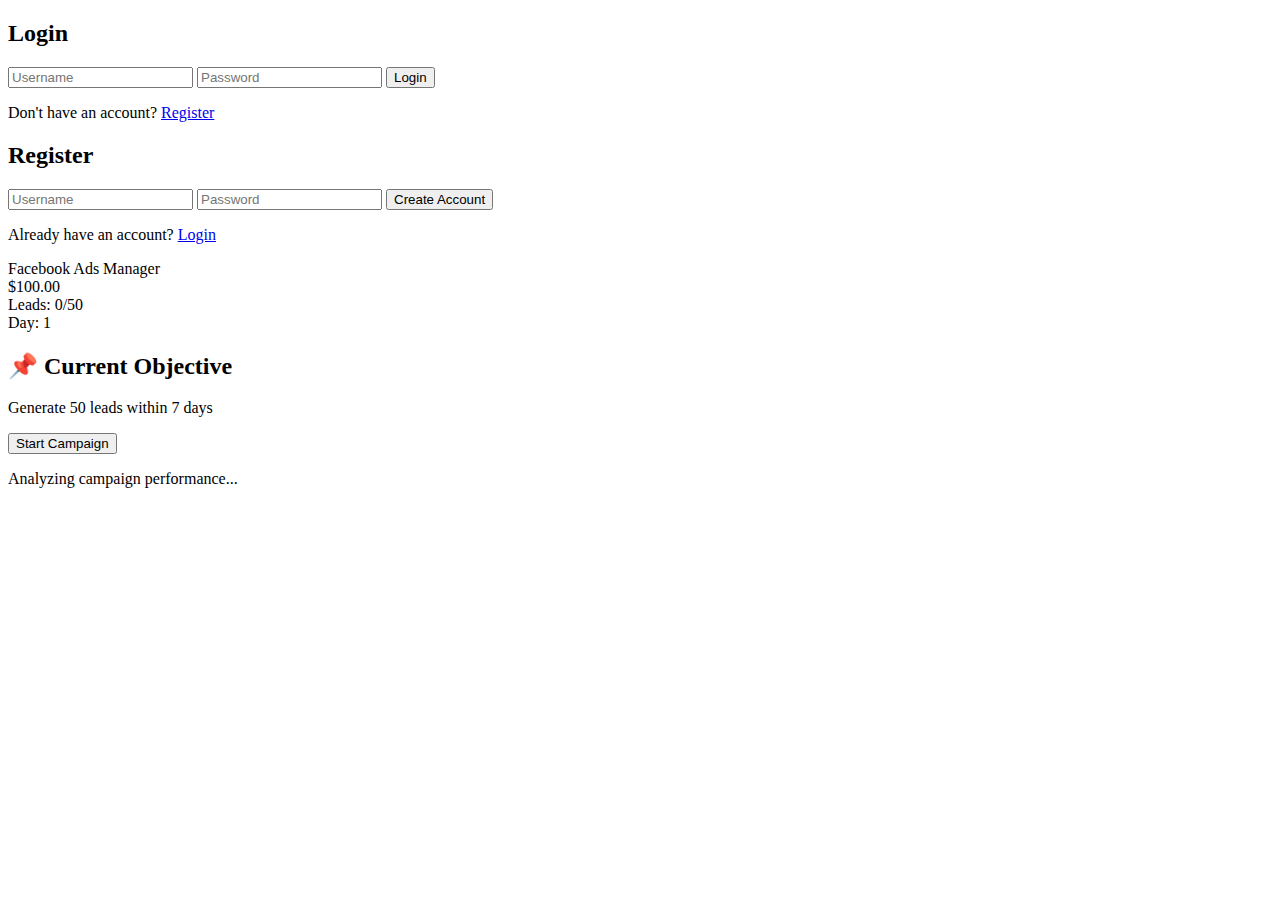
==== index.html @ 1d4dc569 "Create index.html" ====
<!DOCTYPE html>
<html lang="en">
<head>
    <meta charset="UTF-8">
    <meta name="viewport" content="width=device-width, initial-scale=1.0">
    <title>Facebook Ads Simulator</title>
    <link rel="stylesheet" href="auth.css">
    <link rel="stylesheet" href="game.css">
</head>
<body>
    <!-- Auth Container -->
    <div id="auth-container" class="active">
        <div class="auth-form active" id="login-form">
            <h2>Login</h2>
            <input type="text" id="login-username" placeholder="Username">
            <input type="password" id="login-password" placeholder="Password">
            <button onclick="login()">Login</button>
            <p>Don't have an account? <a href="#" onclick="showRegister()">Register</a></p>
        </div>

        <div class="auth-form" id="register-form">
            <h2>Register</h2>
            <input type="text" id="register-username" placeholder="Username">
            <input type="password" id="register-password" placeholder="Password">
            <button onclick="register()">Create Account</button>
            <p>Already have an account? <a href="#" onclick="showLogin()">Login</a></p>
        </div>
    </div>

    <!-- Game Container -->
    <div class="game-container">
        <div class="header">
            <div class="fb-logo">Facebook Ads Manager</div>
            <div class="status-bar">
                <div class="status-item">
                    <div class="progress-bar">
                        <div class="progress-fill" id="budget-progress"></div>
                    </div>
                    <span>$<span id="current-budget">100.00</span></span>
                </div>
                <div class="status-item">
                    <div class="progress-bar">
                        <div class="progress-fill" id="leads-progress"></div>
                    </div>
                    <span>Leads: <span id="current-leads">0</span>/50</span>
                </div>
                <div class="status-item">Day: <span id="current-day">1</span></div>
            </div>
        </div>

        <!-- Game Screens -->
        <div id="task-screen" class="screen active">
            <div class="task-card">
                <h2>📌 Current Objective</h2>
                <p id="current-task">Generate 50 leads within 7 days</p>
                <button class="fb-button" onclick="startGame()">Start Campaign</button>
            </div>
        </div>

        <div id="campaign-screen" class="screen">
            <div class="campaign-flow"></div>
        </div>

        <div id="results-screen" class="screen">
            <div class="results-card">
                <div class="loading-animation" id="results-loader">
                    <div class="loader"></div>
                    <p>Analyzing campaign performance...</p>
                </div>
                <div class="results-content" style="display: none;">
                    <h2>Campaign Results</h2>
                    <div class="metrics-grid"></div>
                    <div class="feedback-message"></div>
                    <button class="fb-button" onclick="continueCampaign()">Next Campaign</button>
                </div>
            </div>
        </div>
    </div>

    <script src="auth.js"></script>
    <script src="game.js"></script>
</body>
</html>
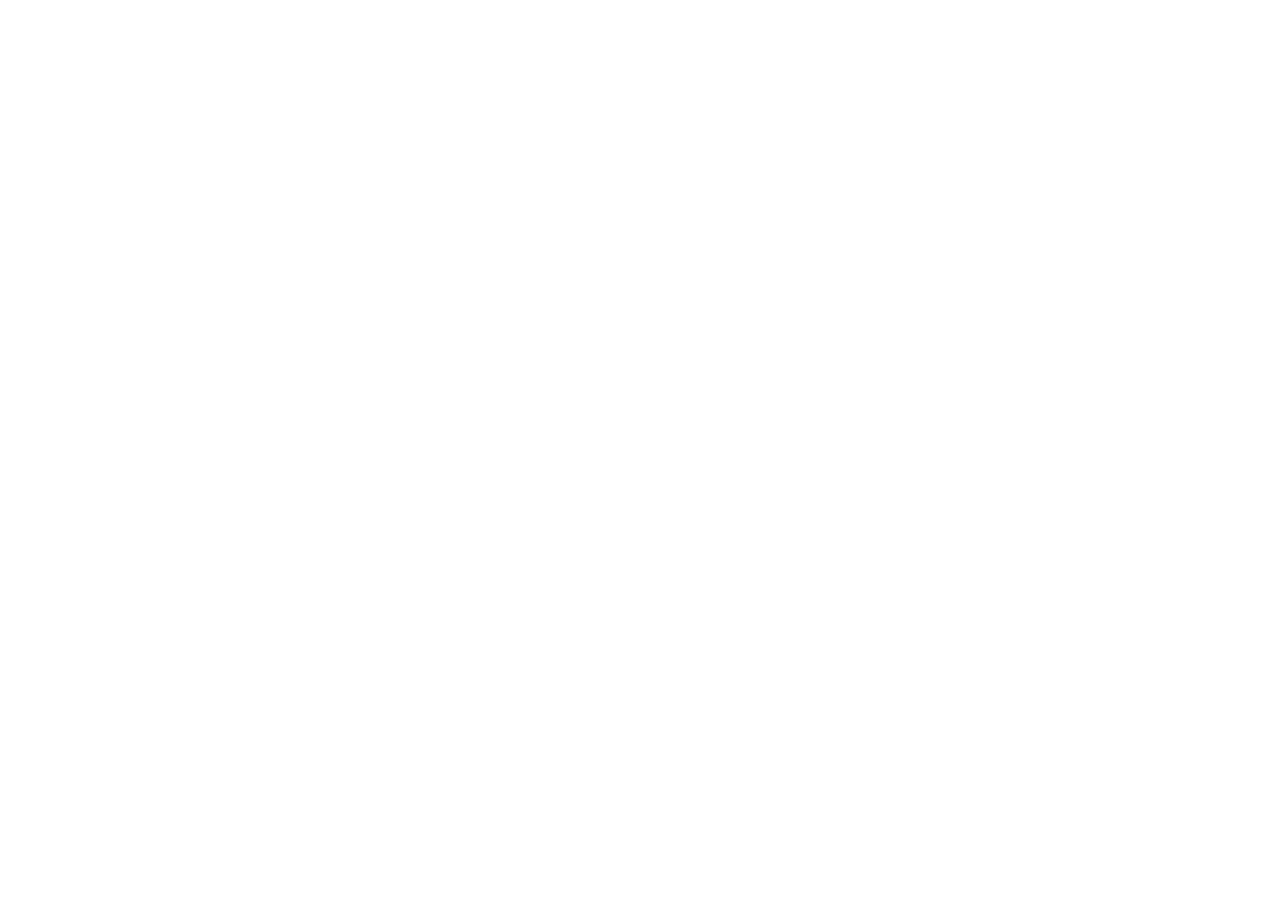
==== commit cb1996f7: "Update index.html" ====
--- a/index.html
+++ b/index.html
@@ -4,33 +4,13 @@
     <meta charset="UTF-8">
     <meta name="viewport" content="width=device-width, initial-scale=1.0">
     <title>Facebook Ads Simulator</title>
-    <link rel="stylesheet" href="auth.css">
-    <link rel="stylesheet" href="game.css">
+    <link rel="stylesheet" href="styles.css">
 </head>
 <body>
-    <!-- Auth Container -->
-    <div id="auth-container" class="active">
-        <div class="auth-form active" id="login-form">
-            <h2>Login</h2>
-            <input type="text" id="login-username" placeholder="Username">
-            <input type="password" id="login-password" placeholder="Password">
-            <button onclick="login()">Login</button>
-            <p>Don't have an account? <a href="#" onclick="showRegister()">Register</a></p>
-        </div>
-
-        <div class="auth-form" id="register-form">
-            <h2>Register</h2>
-            <input type="text" id="register-username" placeholder="Username">
-            <input type="password" id="register-password" placeholder="Password">
-            <button onclick="register()">Create Account</button>
-            <p>Already have an account? <a href="#" onclick="showLogin()">Login</a></p>
-        </div>
-    </div>
-
     <!-- Game Container -->
     <div class="game-container">
-        <div class="header">
-            <div class="fb-logo">Facebook Ads Manager</div>
+        <!-- Header Component -->
+        <header class="game-header">
             <div class="status-bar">
                 <div class="status-item">
                     <div class="progress-bar">
@@ -46,38 +26,36 @@
                 </div>
                 <div class="status-item">Day: <span id="current-day">1</span></div>
             </div>
-        </div>
+        </header>
 
-        <!-- Game Screens -->
-        <div id="task-screen" class="screen active">
-            <div class="task-card">
-                <h2>📌 Current Objective</h2>
-                <p id="current-task">Generate 50 leads within 7 days</p>
-                <button class="fb-button" onclick="startGame()">Start Campaign</button>
-            </div>
-        </div>
+        <!-- Screen Components -->
+        <main class="game-screens">
+            <!-- Task Screen -->
+            <section id="task-screen" class="screen active">
+                <div class="task-card">
+                    <h2>📌 Current Objective</h2>
+                    <p>Generate 50 leads within 7 days</p>
+                    <button class="btn-primary" onclick="startGame()">Start Campaign</button>
+                </div>
+            </section>
 
-        <div id="campaign-screen" class="screen">
-            <div class="campaign-flow"></div>
-        </div>
+            <!-- Campaign Setup Screen -->
+            <section id="campaign-screen" class="screen">
+                <div class="campaign-flow"></div>
+            </section>
 
-        <div id="results-screen" class="screen">
-            <div class="results-card">
-                <div class="loading-animation" id="results-loader">
-                    <div class="loader"></div>
-                    <p>Analyzing campaign performance...</p>
-                </div>
-                <div class="results-content" style="display: none;">
+            <!-- Results Screen -->
+            <section id="results-screen" class="screen">
+                <div class="results-card">
                     <h2>Campaign Results</h2>
                     <div class="metrics-grid"></div>
                     <div class="feedback-message"></div>
-                    <button class="fb-button" onclick="continueCampaign()">Next Campaign</button>
+                    <button class="btn-primary" onclick="continueCampaign()">Next Campaign</button>
                 </div>
-            </div>
-        </div>
+            </section>
+        </main>
     </div>
 
-    <script src="auth.js"></script>
     <script src="game.js"></script>
 </body>
 </html>
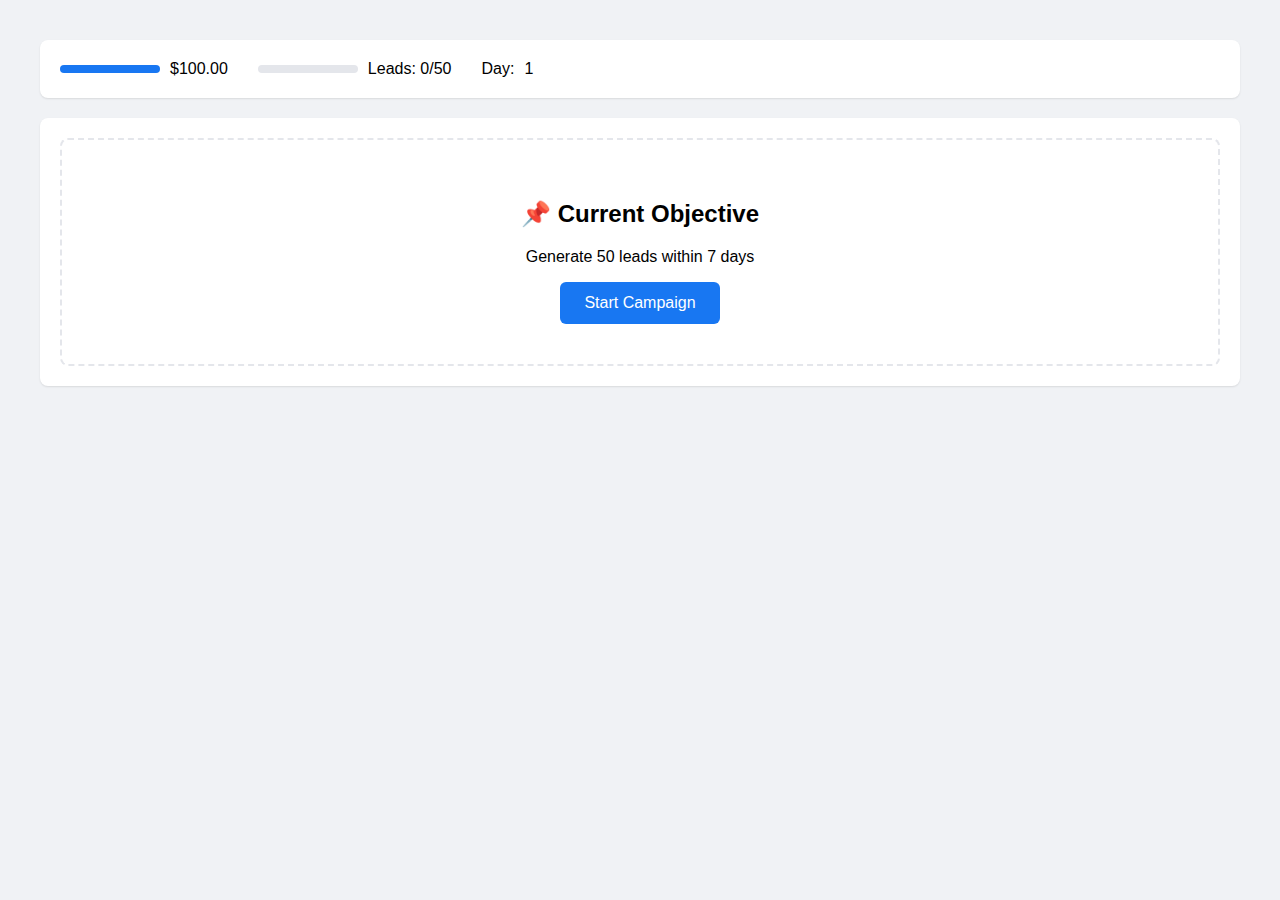
==== commit 58d350eb: "Update index.html" ====
--- a/index.html
+++ b/index.html
@@ -4,13 +4,108 @@
     <meta charset="UTF-8">
     <meta name="viewport" content="width=device-width, initial-scale=1.0">
     <title>Facebook Ads Simulator</title>
-    <link rel="stylesheet" href="styles.css">
+    <style>
+        body {
+            margin: 0;
+            background: #f0f2f5;
+            font-family: -apple-system, BlinkMacSystemFont, 'Segoe UI', Roboto, sans-serif;
+        }
+
+        .game-container {
+            max-width: 1200px;
+            margin: 20px auto;
+            padding: 20px;
+        }
+
+        .header {
+            background: #fff;
+            padding: 20px;
+            border-radius: 8px;
+            box-shadow: 0 1px 2px rgba(0,0,0,0.1);
+            margin-bottom: 20px;
+        }
+
+        .status-bar {
+            display: flex;
+            gap: 30px;
+        }
+
+        .status-item {
+            display: flex;
+            align-items: center;
+            gap: 10px;
+        }
+
+        .progress-bar {
+            width: 100px;
+            height: 8px;
+            background: #e4e6eb;
+            border-radius: 4px;
+            overflow: hidden;
+        }
+
+        .progress-fill {
+            height: 100%;
+            background: #1877f2;
+            transition: width 0.5s ease;
+        }
+
+        .screen {
+            display: none;
+            background: white;
+            border-radius: 8px;
+            padding: 20px;
+            box-shadow: 0 1px 2px rgba(0,0,0,0.1);
+        }
+
+        .screen.active {
+            display: block;
+            animation: fadeIn 0.3s ease;
+        }
+
+        .fb-button {
+            background: #1877f2;
+            color: white;
+            border: none;
+            padding: 12px 24px;
+            border-radius: 6px;
+            font-size: 16px;
+            cursor: pointer;
+            transition: all 0.2s ease;
+        }
+
+        .fb-button:hover {
+            background: #166fe5;
+            transform: translateY(-1px);
+        }
+
+        @keyframes fadeIn {
+            from { opacity: 0; transform: translateY(10px); }
+            to { opacity: 1; transform: translateY(0); }
+        }
+
+        .task-card {
+            text-align: center;
+            padding: 40px 20px;
+            border: 2px dashed #e4e6eb;
+            border-radius: 8px;
+        }
+
+        .campaign-step {
+            padding: 20px;
+            border-bottom: 1px solid #e4e6eb;
+            animation: slideIn 0.3s ease;
+        }
+
+        @keyframes slideIn {
+            from { opacity: 0; transform: translateX(20px); }
+            to { opacity: 1; transform: translateX(0); }
+        }
+    </style>
 </head>
 <body>
-    <!-- Game Container -->
     <div class="game-container">
-        <!-- Header Component -->
-        <header class="game-header">
+        <div class="header">
             <div class="status-bar">
                 <div class="status-item">
                     <div class="progress-bar">
@@ -26,36 +121,195 @@
                 </div>
                 <div class="status-item">Day: <span id="current-day">1</span></div>
             </div>
-        </header>
-
-        <!-- Screen Components -->
-        <main class="game-screens">
-            <!-- Task Screen -->
-            <section id="task-screen" class="screen active">
-                <div class="task-card">
-                    <h2>📌 Current Objective</h2>
-                    <p>Generate 50 leads within 7 days</p>
-                    <button class="btn-primary" onclick="startGame()">Start Campaign</button>
-                </div>
-            </section>
-
-            <!-- Campaign Setup Screen -->
-            <section id="campaign-screen" class="screen">
-                <div class="campaign-flow"></div>
-            </section>
-
-            <!-- Results Screen -->
-            <section id="results-screen" class="screen">
-                <div class="results-card">
-                    <h2>Campaign Results</h2>
-                    <div class="metrics-grid"></div>
-                    <div class="feedback-message"></div>
-                    <button class="btn-primary" onclick="continueCampaign()">Next Campaign</button>
-                </div>
-            </section>
-        </main>
+        </div>
+
+        <div id="task-screen" class="screen active">
+            <div class="task-card">
+                <h2>📌 Current Objective</h2>
+                <p>Generate 50 leads within 7 days</p>
+                <button class="fb-button" onclick="startGame()">Start Campaign</button>
+            </div>
+        </div>
+
+        <div id="campaign-screen" class="screen">
+            <div class="campaign-flow"></div>
+        </div>
+
+        <div id="results-screen" class="screen">
+            <div class="results-card">
+                <h2>Campaign Results</h2>
+                <div class="metrics-grid"></div>
+                <div class="feedback-message"></div>
+                <button class="fb-button" onclick="continueCampaign()">Next Campaign</button>
+            </div>
+        </div>
     </div>
 
-    <script src="game.js"></script>
+    <script>
+        let gameState = {
+            budget: 100,
+            leads: 0,
+            day: 1,
+            totalSpent: 0,
+            gameOver: false
+        };
+
+        function updateUI() {
+            document.getElementById('current-budget').textContent = gameState.budget.toFixed(2);
+            document.getElementById('current-leads').textContent = gameState.leads;
+            document.getElementById('current-day').textContent = gameState.day;
+            
+            document.getElementById('budget-progress').style.width = 
+                Math.min((gameState.budget / 100) * 100, 100) + '%';
+            
+            document.getElementById('leads-progress').style.width = 
+                Math.min((gameState.leads / 50) * 100, 100) + '%';
+        }
+
+        function showScreen(screenId) {
+            document.querySelectorAll('.screen').forEach(screen => {
+                screen.classList.remove('active');
+            });
+            document.getElementById(screenId).classList.add('active');
+        }
+
+        function startGame() {
+            showScreen('campaign-screen');
+            showCampaignStep('setup');
+        }
+
+        function showCampaignStep(step) {
+            const steps = {
+                setup: `
+                    <div class="campaign-step">
+                        <h2>🎯 Campaign Objective</h2>
+                        <select class="campaign-type">
+                            <option value="conversions">Conversions</option>
+                            <option value="traffic">Traffic</option>
+                            <option value="leads">Lead Generation</option>
+                        </select>
+                        <label>Daily Budget ($)</label>
+                        <input type="range" id="budget" min="5" max="50" value="20" class="budget-slider">
+                        <div class="slider-value">$<span>20</span></div>
+                        <button class="fb-button" onclick="showCampaignStep('audience')">Next</button>
+                    </div>
+                `,
+                audience: `
+                    <div class="campaign-step">
+                        <h2>🎯 Audience Targeting</h2>
+                        <div class="targeting-grid">
+                            <div>
+                                <label>Age Range</label>
+                                <select class="age-range">
+                                    <option value="18-24">18-24</option>
+                                    <option value="25-34">25-34</option>
+                                    <option value="35-44">35-44</option>
+                                </select>
+                            </div>
+                            <div>
+                                <label>Interests</label>
+                                <select class="interests">
+                                    <option value="tech">Technology</option>
+                                    <option value="fashion">Fashion</option>
+                                    <option value="fitness">Fitness</option>
+                                </select>
+                            </div>
+                        </div>
+                        <button class="fb-button" onclick="showCampaignStep('creative')">Next</button>
+                    </div>
+                `,
+                creative: `
+                    <div class="campaign-step">
+                        <h2>✍️ Ad Creative</h2>
+                        <input type="text" class="ad-headline" placeholder="Ad Headline">
+                        <textarea class="ad-text" placeholder="Ad Text..."></textarea>
+                        <select class="cta">
+                            <option value="signup">Sign Up</option>
+                            <option value="learnmore">Learn More</option>
+                            <option value="shopnow">Shop Now</option>
+                        </select>
+                        <button class="fb-button" onclick="runCampaign()">Launch Campaign</button>
+                    </div>
+                `
+            };
+
+            document.querySelector('.campaign-flow').innerHTML = steps[step];
+        }
+
+        function runCampaign() {
+            const campaignData = {
+                budget: parseInt(document.querySelector('.budget-slider').value),
+                age: document.querySelector('.age-range').value,
+                interests: document.querySelector('.interests').value,
+                headline: document.querySelector('.ad-headline').value,
+                adText: document.querySelector('.ad-text').value,
+                cta: document.querySelector('.cta').value
+            };
+
+            // Simple performance calculation
+            let qualityScore = 0.5;
+            if (campaignData.headline.length > 20) qualityScore += 0.2;
+            if (campaignData.adText.length > 50) qualityScore += 0.3;
+            if (campaignData.cta === 'signup') qualityScore += 0.2;
+
+            const results = {
+                ctr: (Math.random() * 5 + qualityScore * 3).toFixed(1) + '%',
+                cpc: '$' + (Math.random() * 2 + 1).toFixed(2),
+                conversions: Math.floor(Math.random() * 10 + qualityScore * 5),
+                roas: (Math.random() * 3 + qualityScore).toFixed(1) + 'x'
+            };
+
+            gameState.budget -= campaignData.budget;
+            gameState.leads += results.conversions;
+            gameState.day++;
+            
+            if (gameState.leads >= 50) {
+                alert('Congratulations! You reached the goal!');
+                gameState.gameOver = true;
+            }
+            else if (gameState.budget < 5 || gameState.day > 7) {
+                alert('Game Over! You didn\'t reach the goal in time.');
+                gameState.gameOver = true;
+            }
+
+            showResults(results);
+            updateUI();
+        }
+
+        function showResults(results) {
+            document.querySelector('.metrics-grid').innerHTML = `
+                <div class="metric-card">
+                    <div class="metric-value">${results.ctr}</div>
+                    <div class="metric-label">CTR</div>
+                </div>
+                <div class="metric-card">
+                    <div class="metric-value">${results.cpc}</div>
+                    <div class="metric-label">CPC</div>
+                </div>
+                <div class="metric-card">
+                    <div class="metric-value">+${results.conversions}</div>
+                    <div class="metric-label">Leads</div>
+                </div>
+                <div class="metric-card">
+                    <div class="metric-value">${results.roas}</div>
+                    <div class="metric-label">ROAS</div>
+                </div>
+            `;
+            
+            showScreen('results-screen');
+        }
+
+        function continueCampaign() {
+            if (gameState.gameOver) {
+                alert('Game Over! Refresh to start again.');
+                return;
+            }
+            showScreen('campaign-screen');
+            showCampaignStep('setup');
+        }
+
+        // Initialize the game
+        updateUI();
+    </script>
 </body>
 </html>
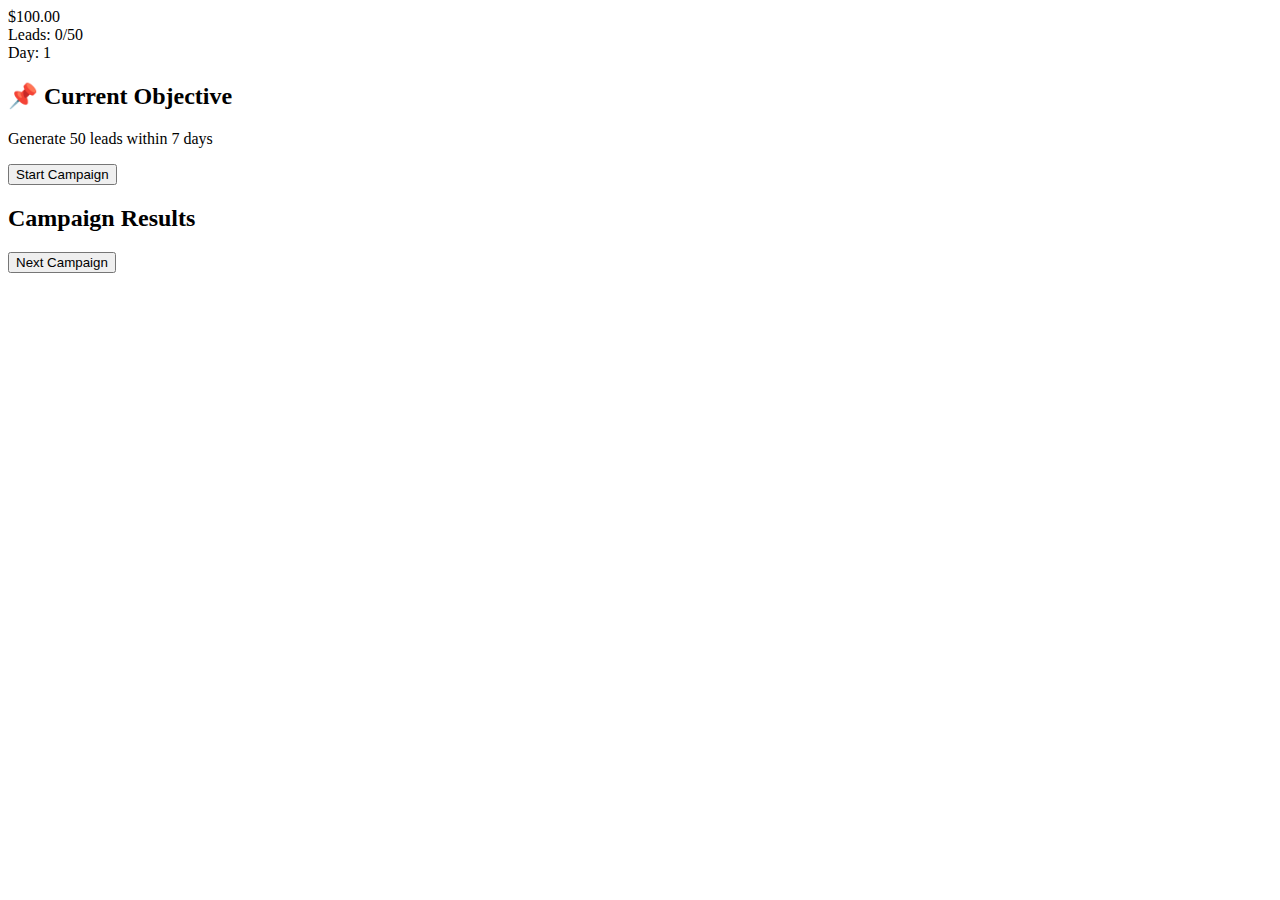
==== commit 26f70573: "Create index.html" ====
--- a/index.html
+++ b/index.html
@@ -4,108 +4,13 @@
     <meta charset="UTF-8">
     <meta name="viewport" content="width=device-width, initial-scale=1.0">
     <title>Facebook Ads Simulator</title>
-    <style>
-        body {
-            margin: 0;
-            background: #f0f2f5;
-            font-family: -apple-system, BlinkMacSystemFont, 'Segoe UI', Roboto, sans-serif;
-        }
-
-        .game-container {
-            max-width: 1200px;
-            margin: 20px auto;
-            padding: 20px;
-        }
-
-        .header {
-            background: #fff;
-            padding: 20px;
-            border-radius: 8px;
-            box-shadow: 0 1px 2px rgba(0,0,0,0.1);
-            margin-bottom: 20px;
-        }
-
-        .status-bar {
-            display: flex;
-            gap: 30px;
-        }
-
-        .status-item {
-            display: flex;
-            align-items: center;
-            gap: 10px;
-        }
-
-        .progress-bar {
-            width: 100px;
-            height: 8px;
-            background: #e4e6eb;
-            border-radius: 4px;
-            overflow: hidden;
-        }
-
-        .progress-fill {
-            height: 100%;
-            background: #1877f2;
-            transition: width 0.5s ease;
-        }
-
-        .screen {
-            display: none;
-            background: white;
-            border-radius: 8px;
-            padding: 20px;
-            box-shadow: 0 1px 2px rgba(0,0,0,0.1);
-        }
-
-        .screen.active {
-            display: block;
-            animation: fadeIn 0.3s ease;
-        }
-
-        .fb-button {
-            background: #1877f2;
-            color: white;
-            border: none;
-            padding: 12px 24px;
-            border-radius: 6px;
-            font-size: 16px;
-            cursor: pointer;
-            transition: all 0.2s ease;
-        }
-
-        .fb-button:hover {
-            background: #166fe5;
-            transform: translateY(-1px);
-        }
-
-        @keyframes fadeIn {
-            from { opacity: 0; transform: translateY(10px); }
-            to { opacity: 1; transform: translateY(0); }
-        }
-
-        .task-card {
-            text-align: center;
-            padding: 40px 20px;
-            border: 2px dashed #e4e6eb;
-            border-radius: 8px;
-        }
-
-        .campaign-step {
-            padding: 20px;
-            border-bottom: 1px solid #e4e6eb;
-            animation: slideIn 0.3s ease;
-        }
-
-        @keyframes slideIn {
-            from { opacity: 0; transform: translateX(20px); }
-            to { opacity: 1; transform: translateX(0); }
-        }
-    </style>
+    <link rel="stylesheet" href="styles.css">
 </head>
 <body>
+    <!-- Game Container -->
     <div class="game-container">
-        <div class="header">
+        <!-- Header Component -->
+        <header class="game-header">
             <div class="status-bar">
                 <div class="status-item">
                     <div class="progress-bar">
@@ -121,195 +26,36 @@
                 </div>
                 <div class="status-item">Day: <span id="current-day">1</span></div>
             </div>
-        </div>
+        </header>
 
-        <div id="task-screen" class="screen active">
-            <div class="task-card">
-                <h2>📌 Current Objective</h2>
-                <p>Generate 50 leads within 7 days</p>
-                <button class="fb-button" onclick="startGame()">Start Campaign</button>
-            </div>
-        </div>
+        <!-- Screen Components -->
+        <main class="game-screens">
+            <!-- Task Screen -->
+            <section id="task-screen" class="screen active">
+                <div class="task-card">
+                    <h2>📌 Current Objective</h2>
+                    <p>Generate 50 leads within 7 days</p>
+                    <button class="btn-primary" onclick="startGame()">Start Campaign</button>
+                </div>
+            </section>
 
-        <div id="campaign-screen" class="screen">
-            <div class="campaign-flow"></div>
-        </div>
+            <!-- Campaign Setup Screen -->
+            <section id="campaign-screen" class="screen">
+                <div class="campaign-flow"></div>
+            </section>
 
-        <div id="results-screen" class="screen">
-            <div class="results-card">
-                <h2>Campaign Results</h2>
-                <div class="metrics-grid"></div>
-                <div class="feedback-message"></div>
-                <button class="fb-button" onclick="continueCampaign()">Next Campaign</button>
-            </div>
-        </div>
+            <!-- Results Screen -->
+            <section id="results-screen" class="screen">
+                <div class="results-card">
+                    <h2>Campaign Results</h2>
+                    <div class="metrics-grid"></div>
+                    <div class="feedback-message"></div>
+                    <button class="btn-primary" onclick="continueCampaign()">Next Campaign</button>
+                </div>
+            </section>
+        </main>
     </div>
 
-    <script>
-        let gameState = {
-            budget: 100,
-            leads: 0,
-            day: 1,
-            totalSpent: 0,
-            gameOver: false
-        };
-
-        function updateUI() {
-            document.getElementById('current-budget').textContent = gameState.budget.toFixed(2);
-            document.getElementById('current-leads').textContent = gameState.leads;
-            document.getElementById('current-day').textContent = gameState.day;
-            
-            document.getElementById('budget-progress').style.width = 
-                Math.min((gameState.budget / 100) * 100, 100) + '%';
-            
-            document.getElementById('leads-progress').style.width = 
-                Math.min((gameState.leads / 50) * 100, 100) + '%';
-        }
-
-        function showScreen(screenId) {
-            document.querySelectorAll('.screen').forEach(screen => {
-                screen.classList.remove('active');
-            });
-            document.getElementById(screenId).classList.add('active');
-        }
-
-        function startGame() {
-            showScreen('campaign-screen');
-            showCampaignStep('setup');
-        }
-
-        function showCampaignStep(step) {
-            const steps = {
-                setup: `
-                    <div class="campaign-step">
-                        <h2>🎯 Campaign Objective</h2>
-                        <select class="campaign-type">
-                            <option value="conversions">Conversions</option>
-                            <option value="traffic">Traffic</option>
-                            <option value="leads">Lead Generation</option>
-                        </select>
-                        <label>Daily Budget ($)</label>
-                        <input type="range" id="budget" min="5" max="50" value="20" class="budget-slider">
-                        <div class="slider-value">$<span>20</span></div>
-                        <button class="fb-button" onclick="showCampaignStep('audience')">Next</button>
-                    </div>
-                `,
-                audience: `
-                    <div class="campaign-step">
-                        <h2>🎯 Audience Targeting</h2>
-                        <div class="targeting-grid">
-                            <div>
-                                <label>Age Range</label>
-                                <select class="age-range">
-                                    <option value="18-24">18-24</option>
-                                    <option value="25-34">25-34</option>
-                                    <option value="35-44">35-44</option>
-                                </select>
-                            </div>
-                            <div>
-                                <label>Interests</label>
-                                <select class="interests">
-                                    <option value="tech">Technology</option>
-                                    <option value="fashion">Fashion</option>
-                                    <option value="fitness">Fitness</option>
-                                </select>
-                            </div>
-                        </div>
-                        <button class="fb-button" onclick="showCampaignStep('creative')">Next</button>
-                    </div>
-                `,
-                creative: `
-                    <div class="campaign-step">
-                        <h2>✍️ Ad Creative</h2>
-                        <input type="text" class="ad-headline" placeholder="Ad Headline">
-                        <textarea class="ad-text" placeholder="Ad Text..."></textarea>
-                        <select class="cta">
-                            <option value="signup">Sign Up</option>
-                            <option value="learnmore">Learn More</option>
-                            <option value="shopnow">Shop Now</option>
-                        </select>
-                        <button class="fb-button" onclick="runCampaign()">Launch Campaign</button>
-                    </div>
-                `
-            };
-
-            document.querySelector('.campaign-flow').innerHTML = steps[step];
-        }
-
-        function runCampaign() {
-            const campaignData = {
-                budget: parseInt(document.querySelector('.budget-slider').value),
-                age: document.querySelector('.age-range').value,
-                interests: document.querySelector('.interests').value,
-                headline: document.querySelector('.ad-headline').value,
-                adText: document.querySelector('.ad-text').value,
-                cta: document.querySelector('.cta').value
-            };
-
-            // Simple performance calculation
-            let qualityScore = 0.5;
-            if (campaignData.headline.length > 20) qualityScore += 0.2;
-            if (campaignData.adText.length > 50) qualityScore += 0.3;
-            if (campaignData.cta === 'signup') qualityScore += 0.2;
-
-            const results = {
-                ctr: (Math.random() * 5 + qualityScore * 3).toFixed(1) + '%',
-                cpc: '$' + (Math.random() * 2 + 1).toFixed(2),
-                conversions: Math.floor(Math.random() * 10 + qualityScore * 5),
-                roas: (Math.random() * 3 + qualityScore).toFixed(1) + 'x'
-            };
-
-            gameState.budget -= campaignData.budget;
-            gameState.leads += results.conversions;
-            gameState.day++;
-            
-            if (gameState.leads >= 50) {
-                alert('Congratulations! You reached the goal!');
-                gameState.gameOver = true;
-            }
-            else if (gameState.budget < 5 || gameState.day > 7) {
-                alert('Game Over! You didn\'t reach the goal in time.');
-                gameState.gameOver = true;
-            }
-
-            showResults(results);
-            updateUI();
-        }
-
-        function showResults(results) {
-            document.querySelector('.metrics-grid').innerHTML = `
-                <div class="metric-card">
-                    <div class="metric-value">${results.ctr}</div>
-                    <div class="metric-label">CTR</div>
-                </div>
-                <div class="metric-card">
-                    <div class="metric-value">${results.cpc}</div>
-                    <div class="metric-label">CPC</div>
-                </div>
-                <div class="metric-card">
-                    <div class="metric-value">+${results.conversions}</div>
-                    <div class="metric-label">Leads</div>
-                </div>
-                <div class="metric-card">
-                    <div class="metric-value">${results.roas}</div>
-                    <div class="metric-label">ROAS</div>
-                </div>
-            `;
-            
-            showScreen('results-screen');
-        }
-
-        function continueCampaign() {
-            if (gameState.gameOver) {
-                alert('Game Over! Refresh to start again.');
-                return;
-            }
-            showScreen('campaign-screen');
-            showCampaignStep('setup');
-        }
-
-        // Initialize the game
-        updateUI();
-    </script>
+    <script src="game.js"></script>
 </body>
 </html>
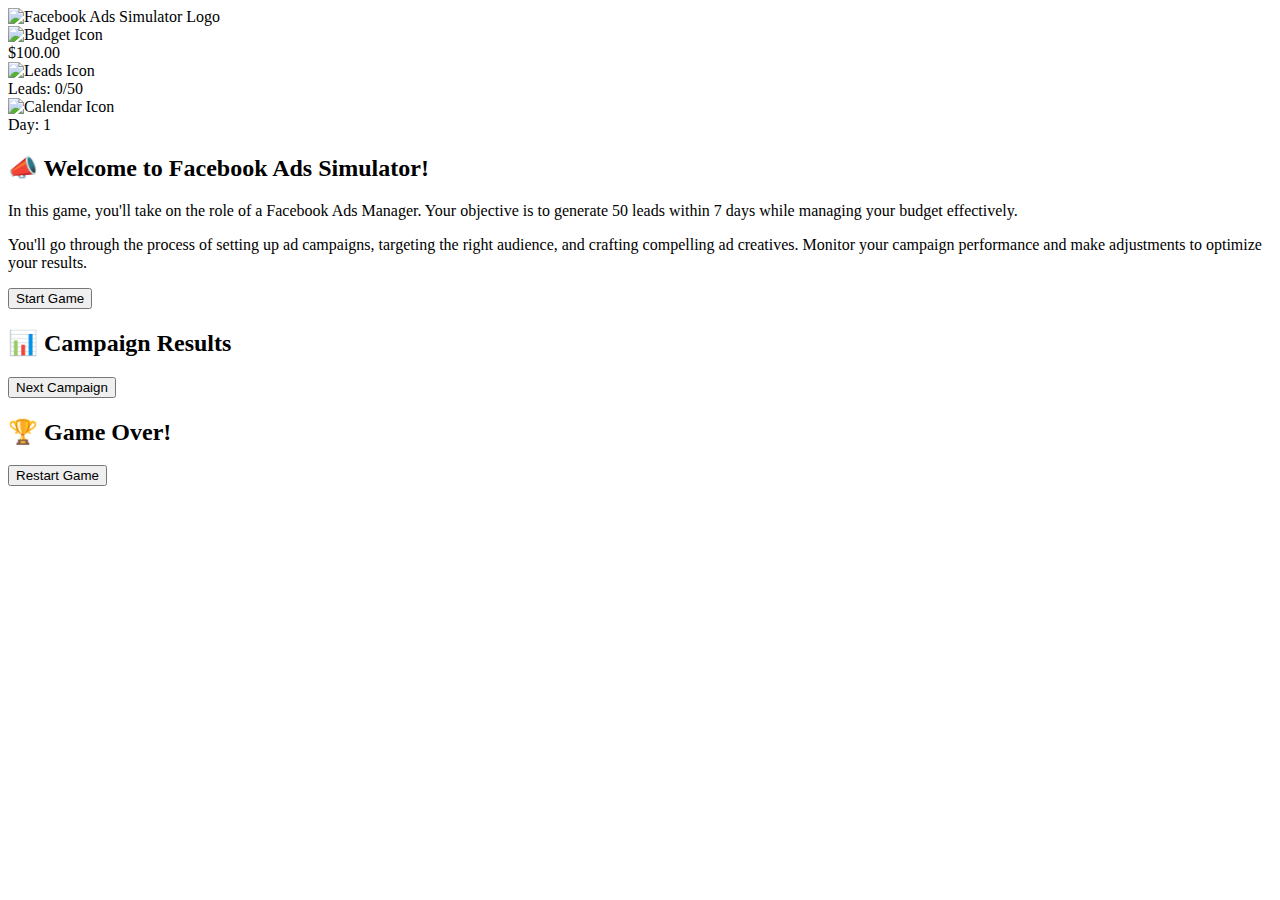
==== commit d0a2e3dd: "Update index.html" ====
--- a/index.html
+++ b/index.html
@@ -4,58 +4,70 @@
     <meta charset="UTF-8">
     <meta name="viewport" content="width=device-width, initial-scale=1.0">
     <title>Facebook Ads Simulator</title>
-    <link rel="stylesheet" href="styles.css">
+    <link rel="stylesheet" href="css/styles.css">
 </head>
 <body>
-    <!-- Game Container -->
     <div class="game-container">
-        <!-- Header Component -->
-        <header class="game-header">
+        <div class="header">
+            <div class="logo">
+                <img src="img/logo.png" alt="Facebook Ads Simulator Logo">
+            </div>
             <div class="status-bar">
                 <div class="status-item">
+                    <div class="icon"><img src="img/icons/budget.svg" alt="Budget Icon"></div>
                     <div class="progress-bar">
                         <div class="progress-fill" id="budget-progress"></div>
                     </div>
                     <span>$<span id="current-budget">100.00</span></span>
                 </div>
                 <div class="status-item">
+                    <div class="icon"><img src="img/icons/leads.svg" alt="Leads Icon"></div>
                     <div class="progress-bar">
                         <div class="progress-fill" id="leads-progress"></div>
                     </div>
                     <span>Leads: <span id="current-leads">0</span>/50</span>
                 </div>
-                <div class="status-item">Day: <span id="current-day">1</span></div>
+                <div class="status-item">
+                    <div class="icon"><img src="img/icons/calendar.svg" alt="Calendar Icon"></div>
+                    <span>Day: <span id="current-day">1</span></span>
+                </div>
             </div>
-        </header>
+        </div>
 
-        <!-- Screen Components -->
-        <main class="game-screens">
-            <!-- Task Screen -->
-            <section id="task-screen" class="screen active">
-                <div class="task-card">
-                    <h2>📌 Current Objective</h2>
-                    <p>Generate 50 leads within 7 days</p>
-                    <button class="btn-primary" onclick="startGame()">Start Campaign</button>
-                </div>
-            </section>
+        <div id="onboarding-screen" class="screen active">
+            <div class="onboarding-card">
+                <h2>📣 Welcome to Facebook Ads Simulator!</h2>
+                <p>In this game, you'll take on the role of a Facebook Ads Manager. Your objective is to generate 50 leads within 7 days while managing your budget effectively.</p>
+                <p>You'll go through the process of setting up ad campaigns, targeting the right audience, and crafting compelling ad creatives. Monitor your campaign performance and make adjustments to optimize your results.</p>
+                <button class="fb-button" id="start-game">Start Game</button>
+            </div>
+        </div>
 
-            <!-- Campaign Setup Screen -->
-            <section id="campaign-screen" class="screen">
-                <div class="campaign-flow"></div>
-            </section>
+        <div id="campaign-screen" class="screen">
+            <div class="campaign-flow"></div>
+        </div>
 
-            <!-- Results Screen -->
-            <section id="results-screen" class="screen">
-                <div class="results-card">
-                    <h2>Campaign Results</h2>
-                    <div class="metrics-grid"></div>
-                    <div class="feedback-message"></div>
-                    <button class="btn-primary" onclick="continueCampaign()">Next Campaign</button>
-                </div>
-            </section>
-        </main>
+        <div id="results-screen" class="screen">
+            <div class="results-card">
+                <h2>📊 Campaign Results</h2>
+                <div class="metrics-grid"></div>
+                <div class="feedback-message"></div>
+                <button class="fb-button" id="continue-campaign">Next Campaign</button>
+            </div>
+        </div>
+
+        <div id="game-over-screen" class="screen">
+            <div class="game-over-card">
+                <h2>🏆 Game Over!</h2>
+                <p id="game-over-message"></p>
+                <button class="fb-button" id="restart-game">Restart Game</button>
+            </div>
+        </div>
     </div>
 
-    <script src="game.js"></script>
+    <script src="js/main.js"></script>
+    <script src="js/campaign.js"></script>
+    <script src="js/results.js"></script>
+    <script src="js/animations.js"></script>
 </body>
 </html>
